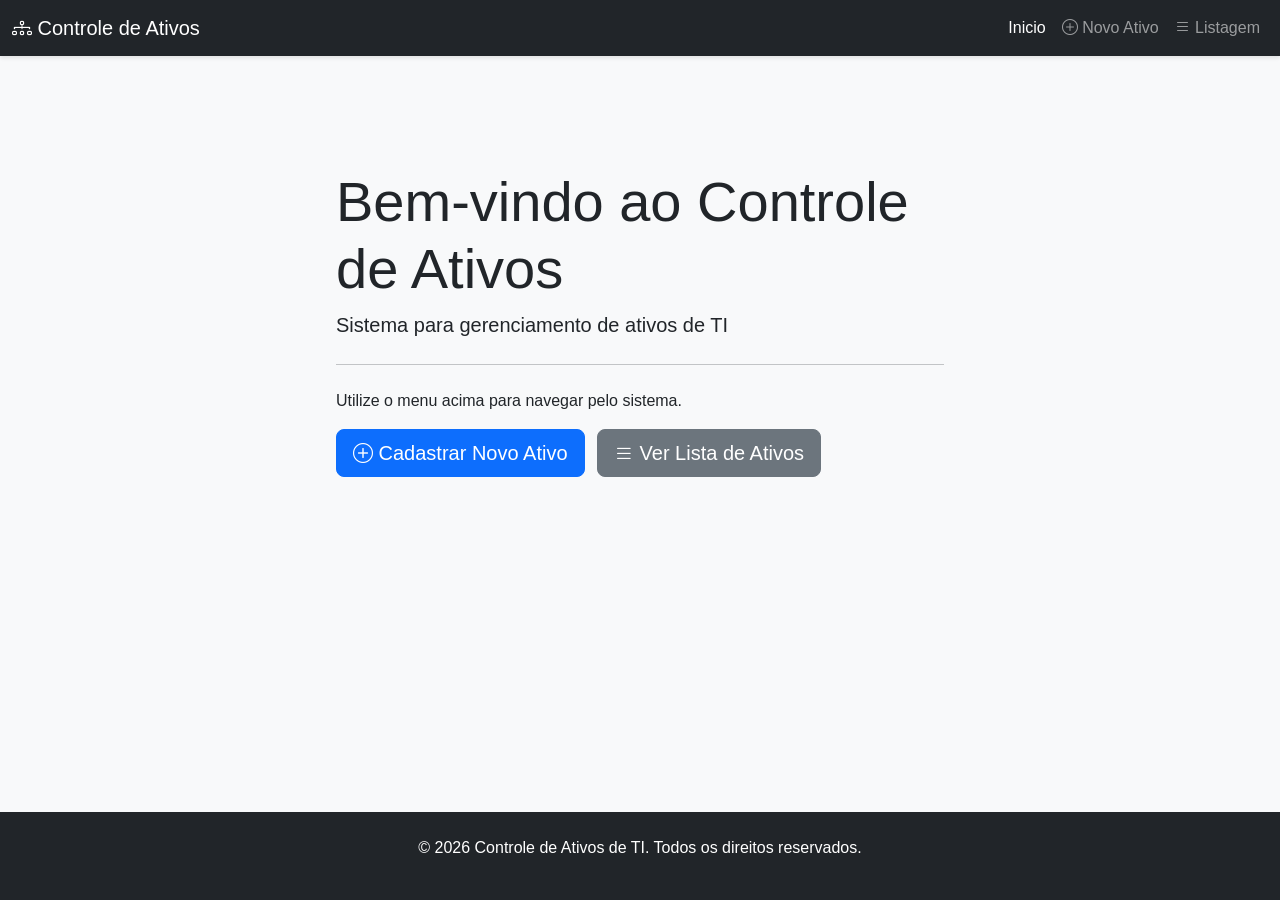
==== frontend/index.html @ e6932c29 "feat: cadastro de ativo v1" ====
<!DOCTYPE html>
<html lang="pt-BR">
<head>
    <meta charset="UTF-8">
    <meta name="viewport" content="width=device-width, initial-scale=1.0">
    <title>Controle de Ativos de TI</title>
    <link href="https://cdn.jsdelivr.net/npm/bootstrap@5.3.0/dist/css/bootstrap.min.css" rel="stylesheet">
    <link rel="stylesheet" href="https://cdn.jsdelivr.net/npm/bootstrap-icons@1.11.0/font/bootstrap-icons.css">
    <link rel="stylesheet" href="css/style.css">
</head>
<body>
    <nav class="navbar navbar-expand-lg navbar-dark bg-dark">
        <div class="container-fluid">
            <a class="navbar-brand" href="index.html">
                <i class="bi bi-diagram-3"></i> Controle de Ativos
            </a>
            <button class="navbar-toggler" type="button" data-bs-toggle="collapse" data-bs-target="#navbarNav">
                <span class="navbar-toggler-icon"></span>
            </button>
            <div class="collapse navbar-collapse" id="navbarNav">
                <ul class="navbar-nav ms-auto">
                    <li class="nav-item">
                        <a class="nav-link active" href="index.html">Inicio</a>
                    </li>
                    <li class="nav-item">
                        <a class="nav-link" href="cadastro.html">
                            <i class="bi bi-plus-circle"></i> Novo Ativo
                        </a>
                    </li>
                    <li class="nav-item">
                        <a class="nav-link" href="listagem.html">
                            <i class="bi bi-list"></i> Listagem
                        </a>
                    </li>
                </ul>
            </div>
        </div>
    </nav>

    <main class="container my-5">
        <div class="row">
            <div class="col-lg-8 mx-auto">
                <div class="jumbotron bg-light p-5 rounded-lg m-3">
                    <h1 class="display-4">Bem-vindo ao Controle de Ativos</h1>
                    <p class="lead">Sistema para gerenciamento de ativos de TI</p>
                    <hr class="my-4">
                    <p>Utilize o menu acima para navegar pelo sistema.</p>
                    <a class="btn btn-primary btn-lg" href="cadastro.html" role="button">
                        <i class="bi bi-plus-circle"></i> Cadastrar Novo Ativo
                    </a>
                    <a class="btn btn-secondary btn-lg ms-2" href="listagem.html" role="button">
                        <i class="bi bi-list"></i> Ver Lista de Ativos
                    </a>
                </div>
            </div>
        </div>
    </main>

    <footer class="bg-dark text-white text-center py-4 mt-5">
        <p>&copy; 2026 Controle de Ativos de TI. Todos os direitos reservados.</p>
    </footer>

    <script src="https://cdn.jsdelivr.net/npm/bootstrap@5.3.0/dist/js/bootstrap.bundle.min.js"></script>
</body>
</html>
---- frontend/css/style.css ----
/* Custom styles */
:root {
    --status-disponivel: #28a745;
    --status-emprestado: #ffc107;
    --status-danificado: #dc3545;
    --status-inativo: #6c757d;
}

body {
    font-family: 'Segoe UI', Tahoma, Geneva, Verdana, sans-serif;
    background-color: #f8f9fa;
}

.navbar {
    box-shadow: 0 2px 4px rgba(0,0,0,.1);
}

.card {
    border: none;
    box-shadow: 0 2px 8px rgba(0,0,0,.1);
    margin-bottom: 1rem;
}

.badge {
    font-size: 0.85rem;
    padding: 0.5rem 0.75rem;
}

.badge-disponivel {
    background-color: var(--status-disponivel);
}

.badge-emprestado {
    background-color: var(--status-emprestado);
    color: #000;
}

.badge-danificado {
    background-color: var(--status-danificado);
}

.badge-inativo {
    background-color: var(--status-inativo);
}

.alert-success {
    margin-top: 1rem;
}

.form-section {
    background: white;
    padding: 2rem;
    border-radius: 0.5rem;
    box-shadow: 0 2px 8px rgba(0,0,0,.1);
}

.table-responsive {
    background: white;
    border-radius: 0.5rem;
    box-shadow: 0 2px 8px rgba(0,0,0,.1);
}

/* Toast notifications */
.toast-container {
    position: fixed;
    top: 20px;
    right: 20px;
    z-index: 9999;
}

.btn-link {
    text-decoration: none;
}

.btn-link:hover {
    text-decoration: underline;
}

footer {
    margin-top: auto;
}

html, body {
    height: 100%;
}

body {
    display: flex;
    flex-direction: column;
}

main {
    flex: 1;
}
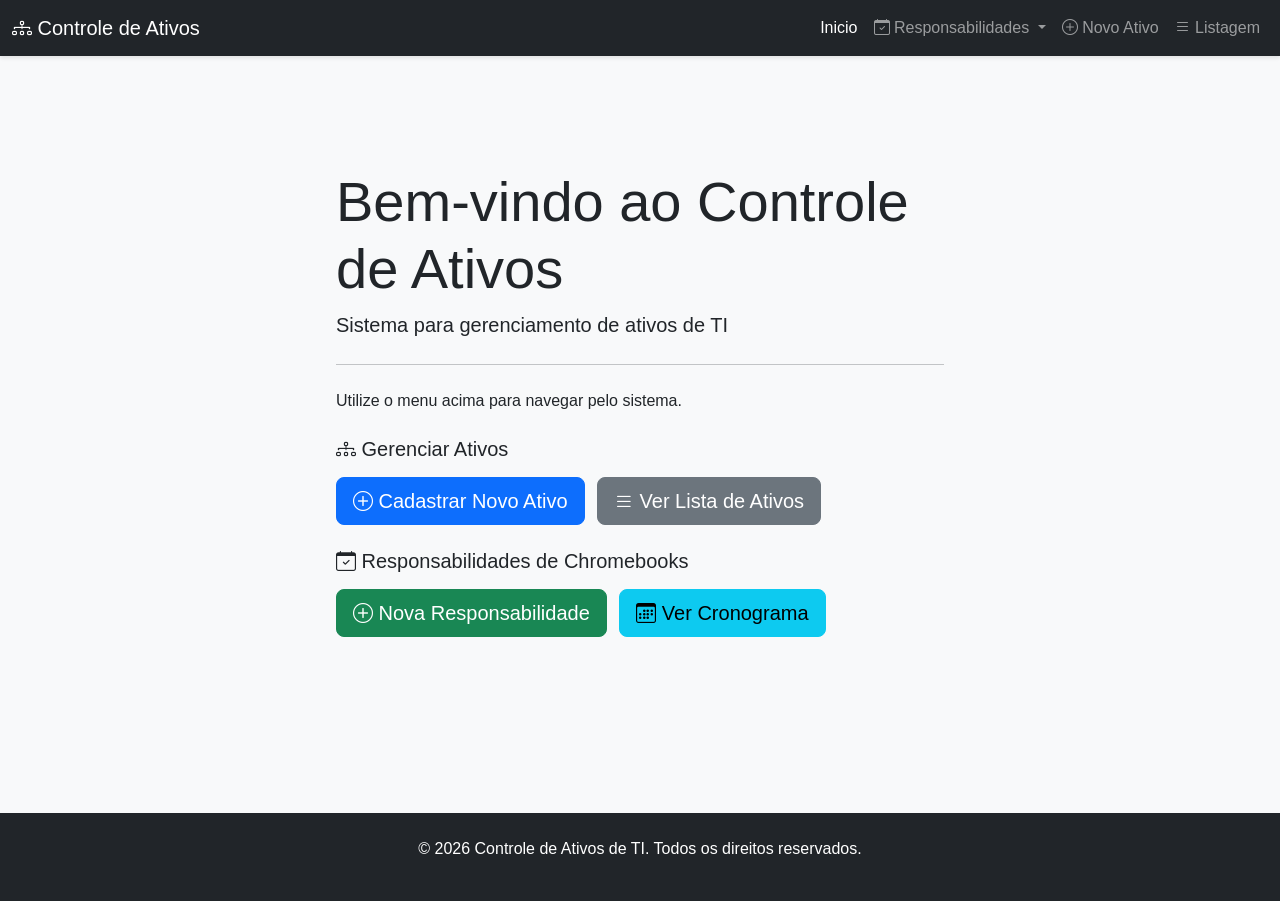
==== commit 9696a1fe: "feat: adding task 002" ====
--- a/frontend/index.html
+++ b/frontend/index.html
@@ -22,6 +22,19 @@
                     <li class="nav-item">
                         <a class="nav-link active" href="index.html">Inicio</a>
                     </li>
+                    <li class="nav-item dropdown">
+                        <a class="nav-link dropdown-toggle" href="#" id="responsabilidadesMenu" role="button" data-bs-toggle="dropdown" aria-expanded="false">
+                            <i class="bi bi-calendar-check"></i> Responsabilidades
+                        </a>
+                        <ul class="dropdown-menu" aria-labelledby="responsabilidadesMenu">
+                            <li><a class="dropdown-item" href="responsabilidade-form.html">
+                                <i class="bi bi-plus-circle"></i> Nova Responsabilidade
+                            </a></li>
+                            <li><a class="dropdown-item" href="cronograma.html">
+                                <i class="bi bi-calendar3"></i> Cronograma
+                            </a></li>
+                        </ul>
+                    </li>
                     <li class="nav-item">
                         <a class="nav-link" href="cadastro.html">
                             <i class="bi bi-plus-circle"></i> Novo Ativo
@@ -45,12 +58,26 @@
                     <p class="lead">Sistema para gerenciamento de ativos de TI</p>
                     <hr class="my-4">
                     <p>Utilize o menu acima para navegar pelo sistema.</p>
-                    <a class="btn btn-primary btn-lg" href="cadastro.html" role="button">
-                        <i class="bi bi-plus-circle"></i> Cadastrar Novo Ativo
-                    </a>
-                    <a class="btn btn-secondary btn-lg ms-2" href="listagem.html" role="button">
-                        <i class="bi bi-list"></i> Ver Lista de Ativos
-                    </a>
+                    
+                    <div class="mb-3">
+                        <h5 class="mt-4 mb-3"><i class="bi bi-diagram-3"></i> Gerenciar Ativos</h5>
+                        <a class="btn btn-primary btn-lg" href="cadastro.html" role="button">
+                            <i class="bi bi-plus-circle"></i> Cadastrar Novo Ativo
+                        </a>
+                        <a class="btn btn-secondary btn-lg ms-2" href="listagem.html" role="button">
+                            <i class="bi bi-list"></i> Ver Lista de Ativos
+                        </a>
+                    </div>
+
+                    <div class="mb-3">
+                        <h5 class="mt-4 mb-3"><i class="bi bi-calendar-check"></i> Responsabilidades de Chromebooks</h5>
+                        <a class="btn btn-success btn-lg" href="responsabilidade-form.html" role="button">
+                            <i class="bi bi-plus-circle"></i> Nova Responsabilidade
+                        </a>
+                        <a class="btn btn-info btn-lg ms-2" href="cronograma.html" role="button">
+                            <i class="bi bi-calendar3"></i> Ver Cronograma
+                        </a>
+                    </div>
                 </div>
             </div>
         </div>
